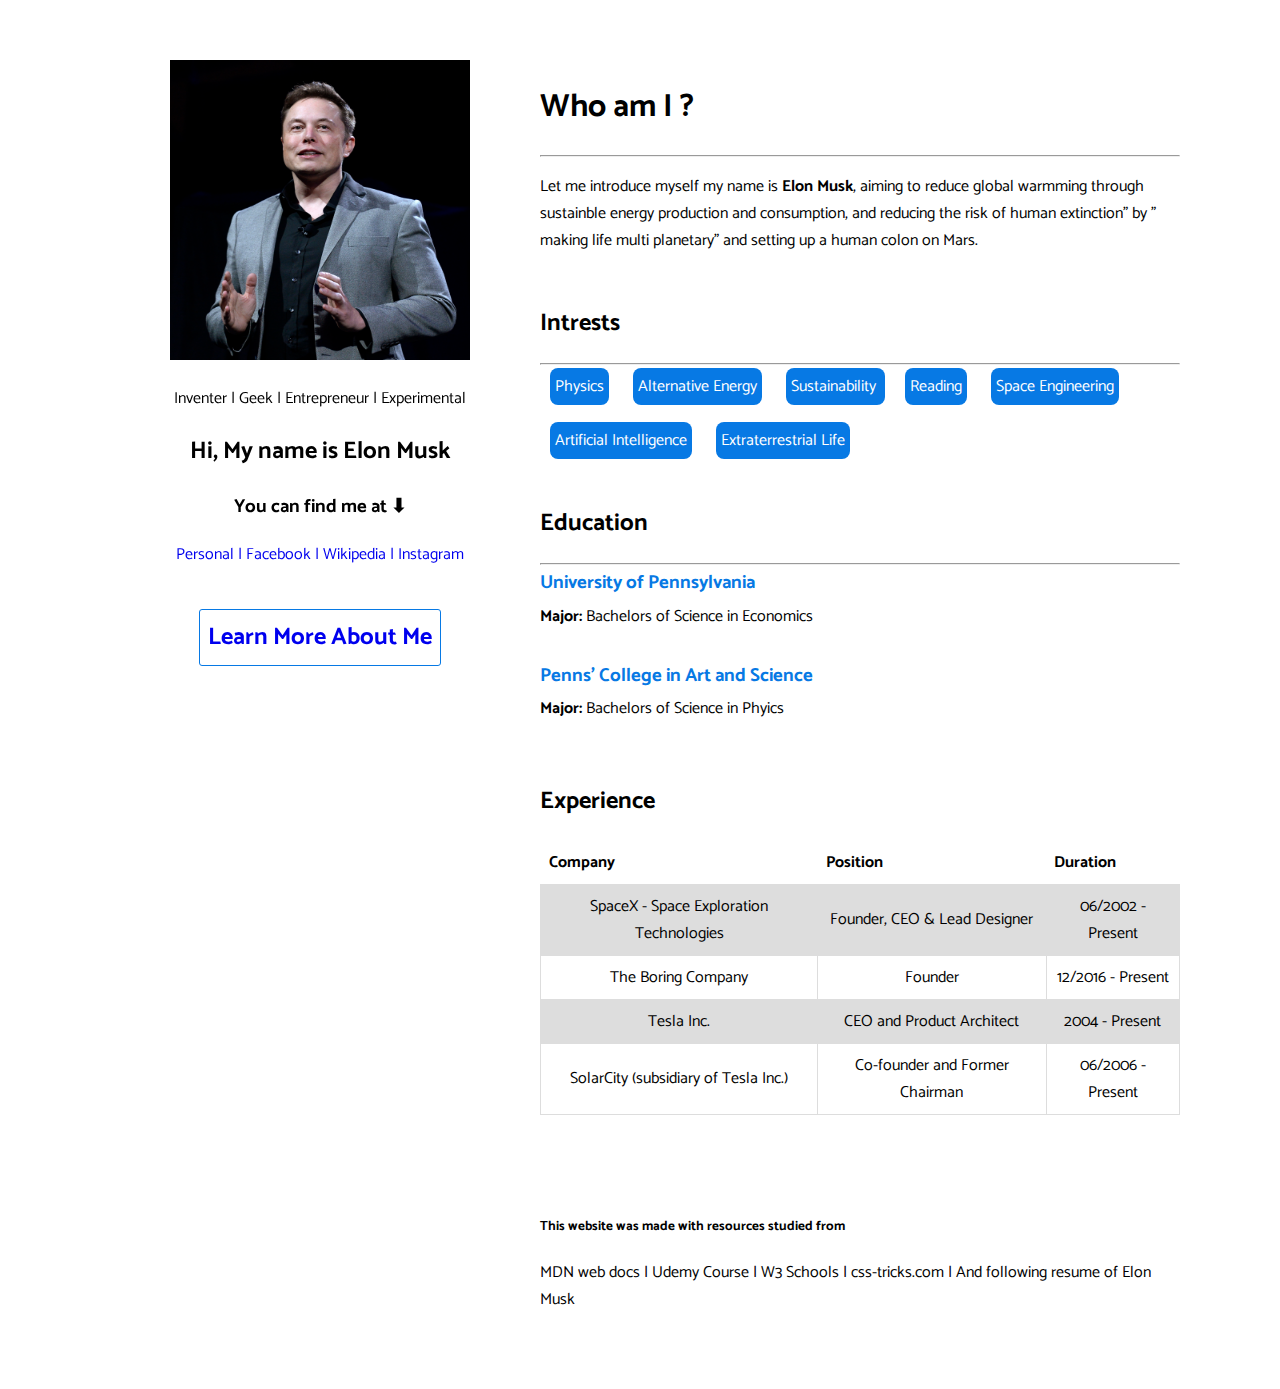
==== index.html @ ddba56b3 "built portfolio website for Elon Musk" ====
<!DOCTYPE html>
<html lang="en">

<head>
  <meta charset="utf-8">
  <title> new website</title>
  <link href="https://fonts.googleapis.com/css?family=Catamaran:200,300,400,500,600,700" rel="stylesheet">
  <link rel="stylesheet" href="styles.css">
</head>

<body>



  <div class="leftdiv">
    <div id="mainimg">

      <img src="/image/elon1.jpg" alt=""> <br>
   <p>
      Inventer | Geek | Entrepreneur | Experimental


    </p>
    </div>


    <h2 class="mainhead">Hi, My name is Elon Musk</h2>
    <section id="leftsection">
      <h3 class="heading">You can find me at ⬇ </h3>


      <a href="https://www.tesla.com/en_CA/elon-musk?redirect=no" target="_blank">
        Personal |
      </a>

      <a href="https://www.facebook.com/TheElonmusk/" target="blank">
        Facebook |
      </a>
      <a href="https://en.wikipedia.org/wiki/Elon_Musk" target="blank">
        Wikipedia |
      </a>

      <a href="https://www.instagram.com/elonmusk/?hl=en" target="blank">
        Instagram
      </a>

    </section>

    <span class="navlabel"> <a href="./about.html">
        Learn More About Me
      </a></span>



  </div>

  <div class="rightdiv">
    <div>
      <div>
        <h1>Who am I ?</h1>
        <hr>
        <div>
          <p>Let me introduce myself my name is <b>Elon Musk</b>, aiming to reduce global warmming
            through sustainble energy production and consumption, and reducing the risk of human extinction" by " making
            life multi planetary" and setting up a human colon on Mars.</p>
        </div>
      </div>
      <div id="intrests">
        <h2>Intrests</h2>
        <hr>
        <span class="label lablestyle">Physics</span>
        <span class="label lablestyle">Alternative Energy</span>
        <span class="label lablestyle">Sustainability </span>
        <span class="label lablestyle">Reading</span>
        <span class="label lablestyle">Space Engineering</span> <br><br>

        <span class="label lablestyle">Artificial Intelligence</span>
        <span class="label lablestyle">Extraterrestrial Life</span>


        <!-- <p class=""> Physics | Alternative Energy |  Sustainability | Space Engineering | Reading | Extraterrestrial Life | AI</p> -->


      </div>
      <div id="education">
        <h2>Education</h2>
        <hr>
        <div>
          <h3 class="uni"><a href="https://www.upenn.edu/" target="_blank">University of Pennsylvania</a></h3>
          <div><strong>Major:</strong> Bachelors of Science in Economics</div>
          <br>

          <h3 class="uni"><a href="https://www.college.upenn.edu/" target="_blank">Penns' College in Art and Science</a>
          </h3>
          <div><strong>Major:</strong> Bachelors of Science in Phyics</div>


        </div>
      </div>


      <section id="experience">
        <div class="importanttimecontent">
          <h2>Experience</h2>


          <table id="experiencetable">
            <tr>
              <th>Company</th>
              <th>Position</th>
              <th>Duration</th>
            </tr>
            <tr>
              <td>SpaceX - Space Exploration Technologies</td>
              <td> Founder, CEO & Lead Designer</td>
              <td> 06/2002 - Present</td>


            </tr>
            <tr>
              <td>The Boring Company</td>
              <td> Founder</td>
              <td>12/2016 - Present </td>
            </tr>
            <tr>
              <td>Tesla Inc.</td>
              <td>CEO and Product Architect </td>
              <td> 2004 - Present</td>
            </tr>

            <tr>
              <td>SolarCity (subsidiary of Tesla Inc.)</td>
              <td>Co-founder and Former Chairman</td>
              <td> 06/2006 - Present</td>
            </tr>

          </table>
        </div>
      </section>
      <section id="declaration">
        <h5> This website was made with resources studied from</h5>
        <p>
          MDN web docs | Udemy Course | W3 Schools | css-tricks.com | And following resume of Elon Musk </p>

      </section>
    </div>
  </div>
</body>

</html>
---- styles.css ----
html,
body {
  margin: 0;
  padding: 0;
  box-sizing: border-box;
  font-family: 'Catamaran', sans-serif;
}

a {
  text-decoration: none;
}


/*  Left div which includes  image and other information */
.leftdiv {
  width: 50%;
  display: inline-block;
  vertical-align: top;


}

.leftdiv {

  width: 50%;
  height: 100%;
  float: left;
  text-align: center;
  overflow: hidden;
  position: fixed;
}

#leftsection {
  margin-bottom: 50px;

}


/* image in left div */
#mainimg>img {
  width: 300px;
  height:300px;
  padding-top: 60px;

}



/* Button in left div  helps to navigate home and about page*/
.navlabel {

  color: white;
  padding: 8px;
  margin: 10px;
  border-radius: 3px;
  border: 1px #0779e4 solid;
  box-sizing: border-box;
  font-size: x-large;
  font-weight: bold;

}

/* Right DIv where all information lives */
.rightdiv {
  width: 50%;
  display: inline-block;
  vertical-align: top;
  margin: 60px;
  margin-left: 100px;
  margin-right: 100px;
}


.rightdiv {
  float: right;
}


/* universal specification fir tabel across the site */
table {
  border-collapse: collapse;
  width: 100%;

}

/* experience section */
#experiencetable td,
th {
  border: 1px solid #dddddd;
  text-align: center;
  padding: 8px;



}

#experiencetable tr:nth-child(even) {
  background-color: #dddddd;
}

/* Skills section */
#skilltable td,
th {
  border: none;
  text-decoration: none;
  background-color: white;
  border: 0;
  text-align: left;


}

#skilltable tr {

  background-color: white;
  border: 0;


}

#skilltable {
  border: 0;

}

/* EDUCATION SECTION */

.uni a {

  font-weight: bold;
  color: #0779e4;

}

.uni {
  line-height: 0.7px;
}

#education>h2 {
  margin-top: 50px;

}

#education {
  margin-bottom: 60px;
}

/* INTRESTS SECTION */
#intrests {
  margin-top: 50px;
}

/* giving a badge look to intrests */

.label {
  color: white;
  padding: 5px;
  margin: 10px;
  border-radius: 8px;
  background-color: #0779e4;
  box-sizing: border-box;
}



/* EXPERIENCE SECTION */
#experience {
  margin-top: 50px;
}



/* CERTIFICATION SECTION */
.cert {
  font-weight: bold;
  color: #0779e4;
  line-height: 0.3px;
}


/* DECLARATION SECTION */
/* Can be found in the right div at the end of page it declares what resources I studies from */
#declaration {
  margin-top: 100px;
}
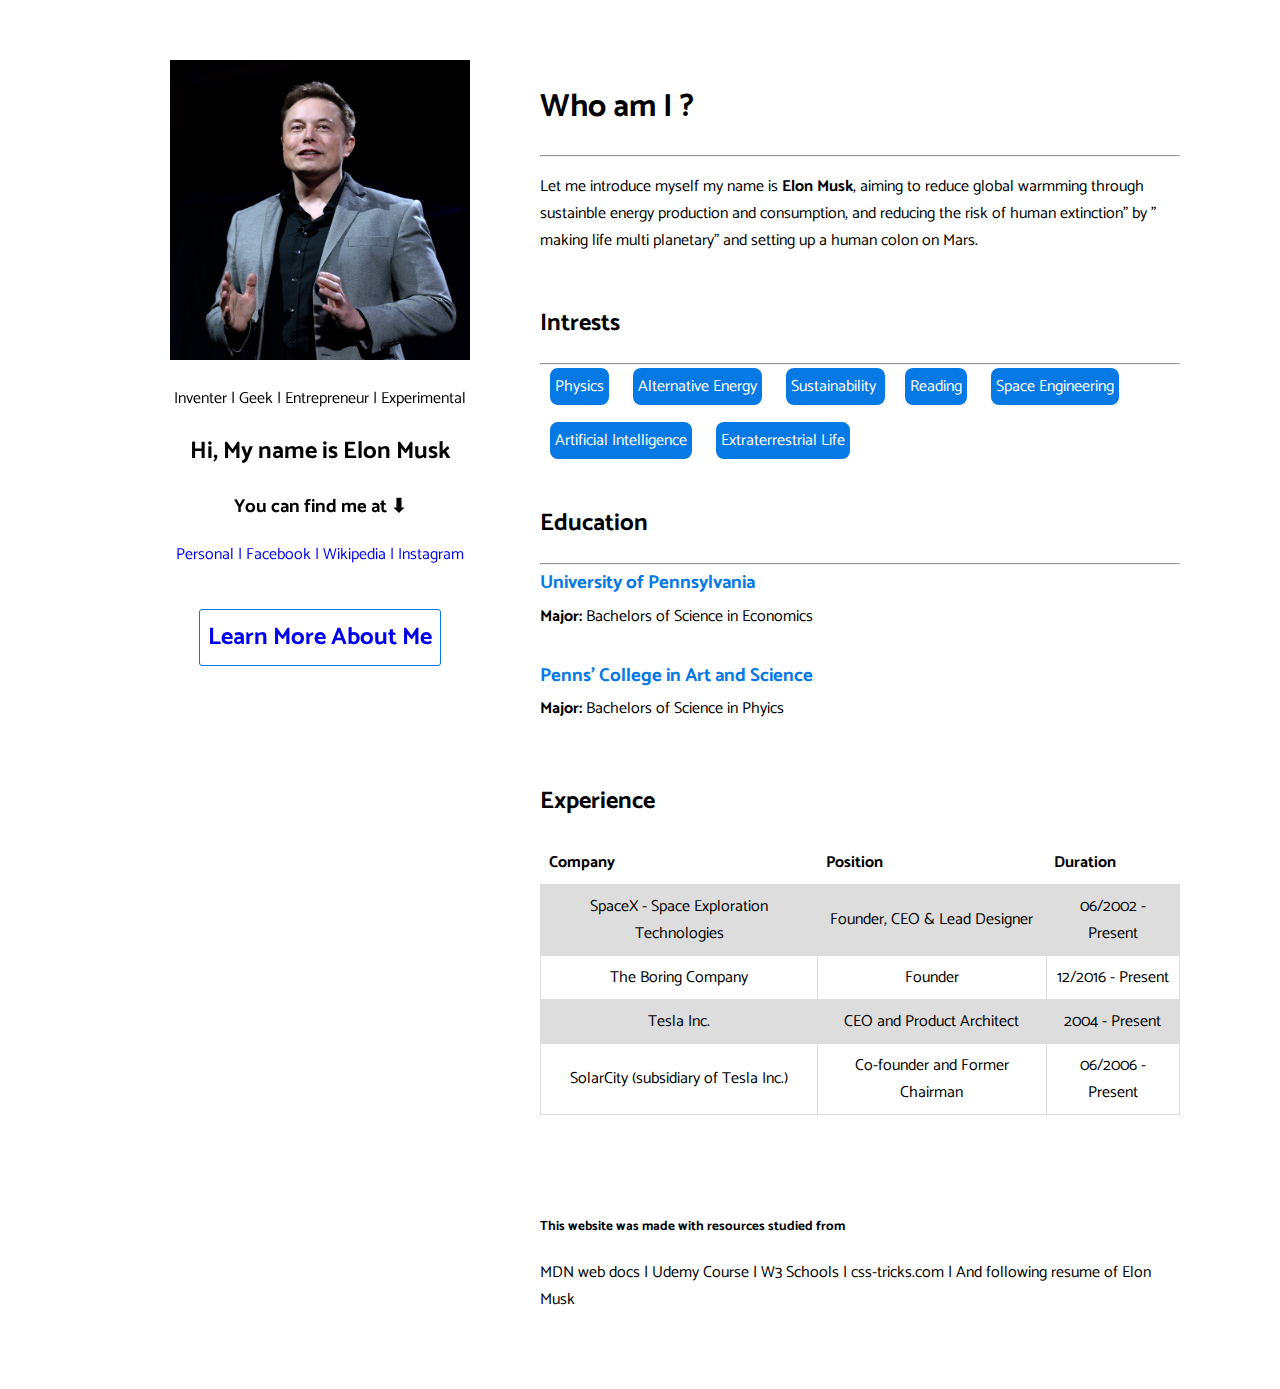
==== commit 39d8602e: "changed file path in index.html" ====
--- a/index.html
+++ b/index.html
@@ -15,7 +15,7 @@
   <div class="leftdiv">
     <div id="mainimg">
 
-      <img src="/image/elon1.jpg" alt=""> <br>
+      <img src="elon1.jpg" alt=""> <br>
    <p>
       Inventer | Geek | Entrepreneur | Experimental
 
@@ -147,4 +147,4 @@
   </div>
 </body>
 
-</html>+</html>
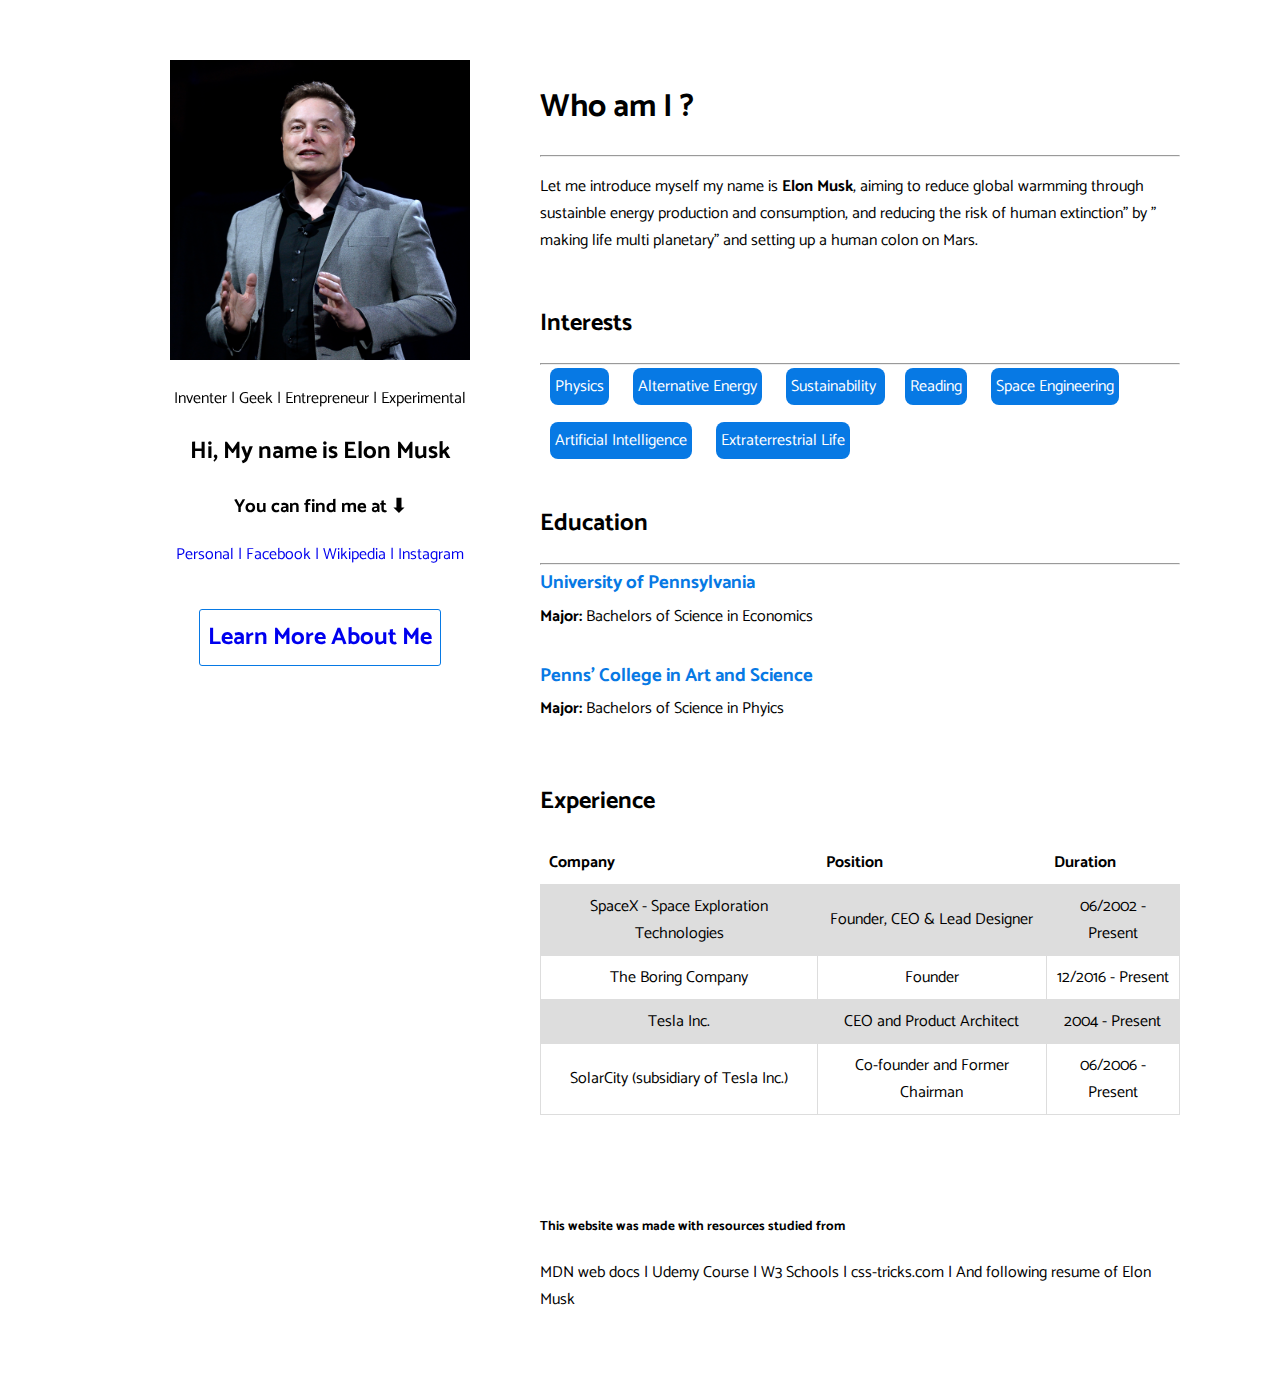
==== commit 1f328665: "git pus" ====
--- a/index.html
+++ b/index.html
@@ -3,31 +3,27 @@
 
 <head>
   <meta charset="utf-8">
-  <title> new website</title>
+  <title> Elon Musk</title>
   <link href="https://fonts.googleapis.com/css?family=Catamaran:200,300,400,500,600,700" rel="stylesheet">
   <link rel="stylesheet" href="styles.css">
 </head>
 
 <body>
-
-
-
+   <!--  Left Div/container that holds image, social link and button to navigate-->
   <div class="leftdiv">
     <div id="mainimg">
 
       <img src="elon1.jpg" alt=""> <br>
    <p>
       Inventer | Geek | Entrepreneur | Experimental
-
-
     </p>
     </div>
+    <h2 class="mainhead">Hi, My name is Elon Musk</h2>
 
+ <!--  Social Link  to get to Elon musk-->
 
-    <h2 class="mainhead">Hi, My name is Elon Musk</h2>
     <section id="leftsection">
       <h3 class="heading">You can find me at ⬇ </h3>
-
 
       <a href="https://www.tesla.com/en_CA/elon-musk?redirect=no" target="_blank">
         Personal |
@@ -45,18 +41,16 @@
       </a>
 
     </section>
-
+ <!--  Button to get to about page-->
     <span class="navlabel"> <a href="./about.html">
         Learn More About Me
       </a></span>
-
-
-
   </div>
-
+ <!--  Right container/div that holds all information about Elon's, his work experieces and interests-->
   <div class="rightdiv">
     <div>
       <div>
+         <!--  Introduction Section-->
         <h1>Who am I ?</h1>
         <hr>
         <div>
@@ -65,8 +59,9 @@
             life multi planetary" and setting up a human colon on Mars.</p>
         </div>
       </div>
+      <!--  Interest Section-->
       <div id="intrests">
-        <h2>Intrests</h2>
+        <h2>Interests</h2>
         <hr>
         <span class="label lablestyle">Physics</span>
         <span class="label lablestyle">Alternative Energy</span>
@@ -77,11 +72,9 @@
         <span class="label lablestyle">Artificial Intelligence</span>
         <span class="label lablestyle">Extraterrestrial Life</span>
 
+      </div>
 
-        <!-- <p class=""> Physics | Alternative Energy |  Sustainability | Space Engineering | Reading | Extraterrestrial Life | AI</p> -->
-
-
-      </div>
+       <!--  Education Section-->
       <div id="education">
         <h2>Education</h2>
         <hr>
@@ -98,7 +91,7 @@
         </div>
       </div>
 
-
+ <!--  Work Experience Section-->
       <section id="experience">
         <div class="importanttimecontent">
           <h2>Experience</h2>
@@ -137,6 +130,7 @@
           </table>
         </div>
       </section>
+       <!--  Declaring study resources I  studied from-->
       <section id="declaration">
         <h5> This website was made with resources studied from</h5>
         <p>
--- a/styles.css
+++ b/styles.css
@@ -42,6 +42,7 @@
   width: 300px;
   height:300px;
   padding-top: 60px;
+
 
 }
 
@@ -183,4 +184,4 @@
 /* Can be found in the right div at the end of page it declares what resources I studies from */
 #declaration {
   margin-top: 100px;
-}+}
